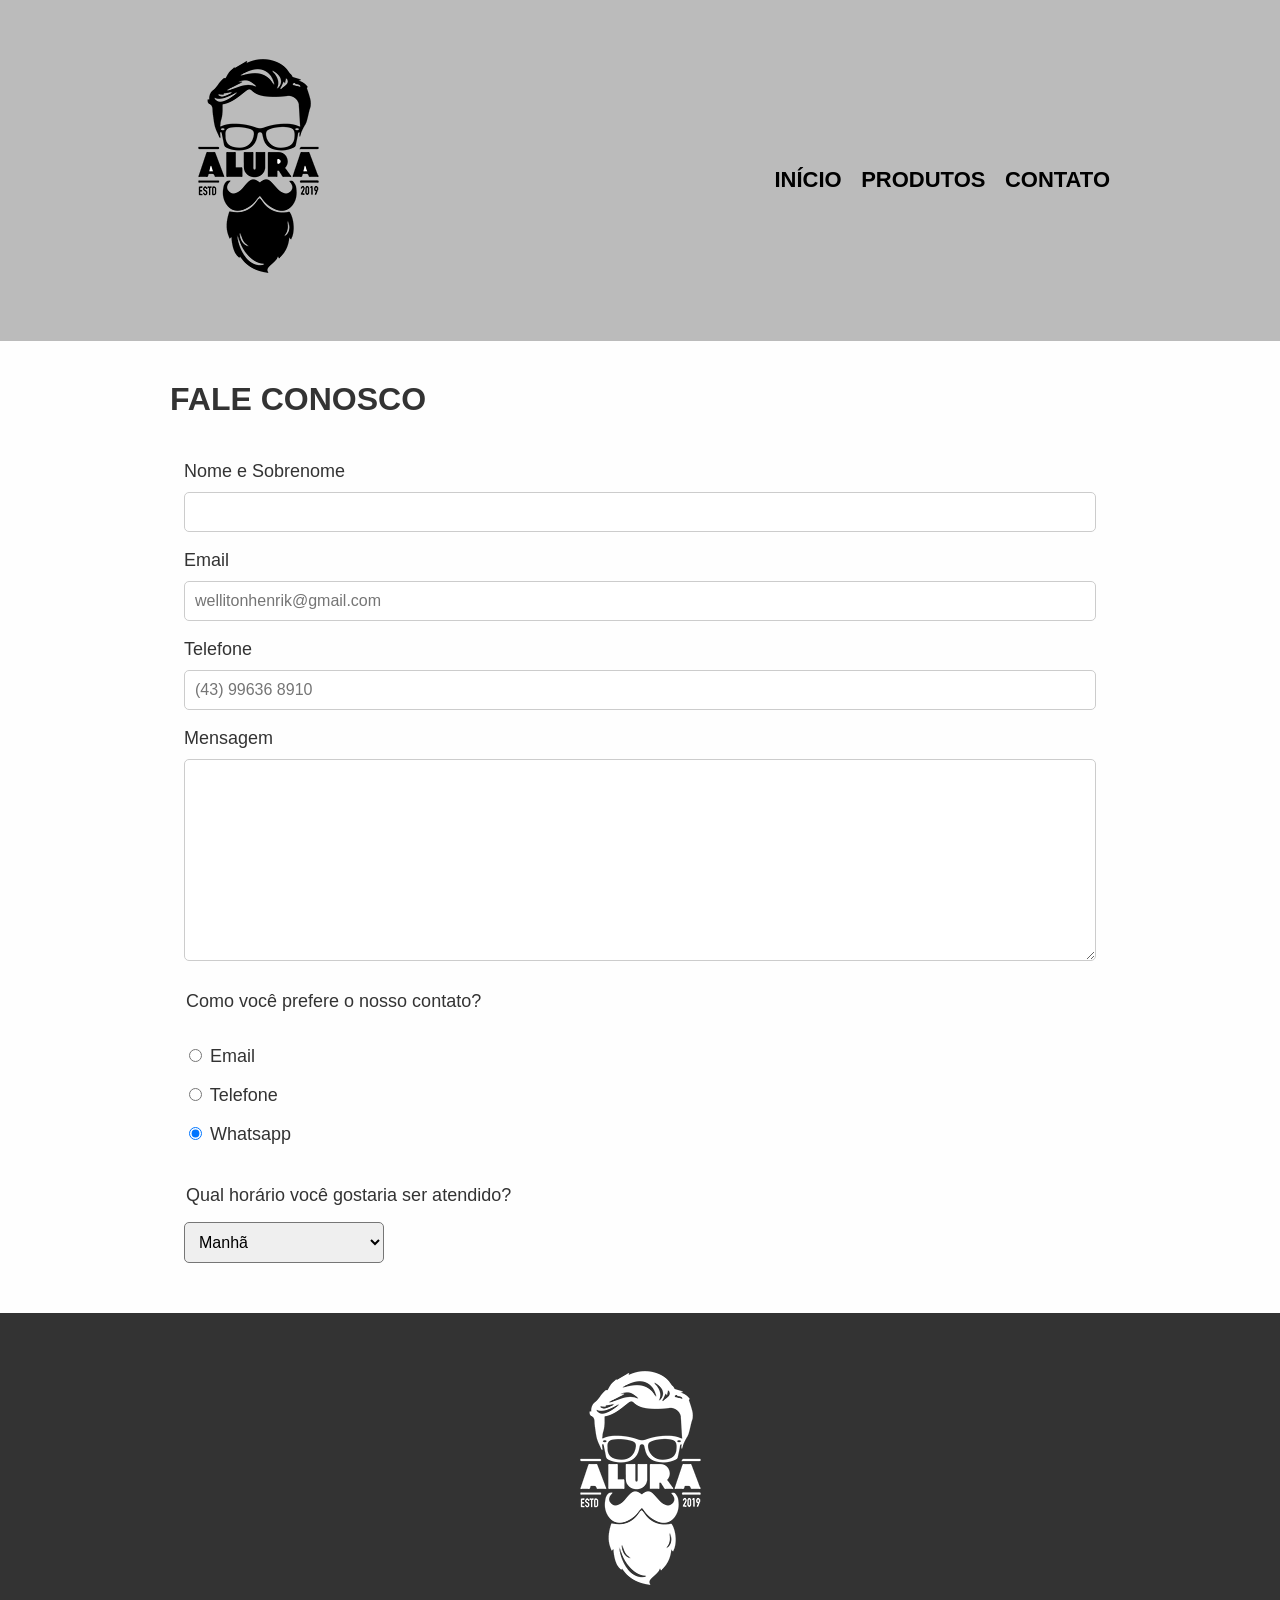
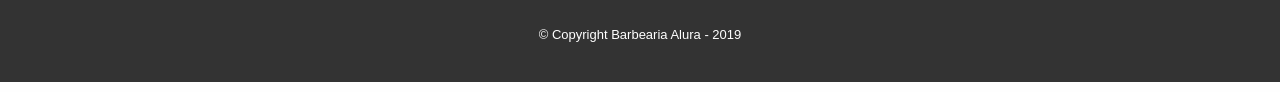
==== contatos.html @ 0443c254 "12213123" ====
<!DOCTYPE html>
<html lang="pt-br">
<head>
    <meta charset="UTF-8">
    <meta name="viewport" content="width=device-width, initial-scale=1.0">
    <title>Barbearia Alura - Contato</title>
    <link rel="stylesheet" href="style.css">
</head>
<body>
    <header>
        <div class="caixa">
            <h1><img src="logo.png" alt="Logo da Barbearia Alura"></h1>
            <nav>
                <ul>
                    <li><a href="index.html">Início</a></li>
                    <li><a href="produtos.html">Produtos</a></li>
                    <li><a href="contatos.html">Contato</a></li>
                </ul>
            </nav>
        </div>
    </header>

    <main>
        <form>
            <h1>FALE CONOSCO</h1>

            <fieldset>
                <p>Nome e Sobrenome</p>
                <input type="text" class="input-texto" required>

                <p>Email</p>
                <input type="email" class="input-texto" required placeholder="wellitonhenrik@gmail.com">

                <p>Telefone</p>
                <input type="tel" class="input-texto" required placeholder="(43) 99636 8910">

                <p>Mensagem</p>
                <textarea cols="70" rows="10" required></textarea>
            </fieldset>

            <fieldset>
                <legend>Como você prefere o nosso contato?</legend>
                <p><input type="radio" name="contato" value="email"> Email</p>
                <p><input type="radio" name="contato" value="Telefone"> Telefone</p>
                <p><input type="radio" name="contato" value="whatsapp" checked> Whatsapp</p>
            </fieldset>

            <fieldset>
                <legend>Qual horário você gostaria ser atendido?</legend>
                <select>
                    <option>Manhã</option>
                    <option>Tarde</option>
                    <option>Noite</option>
                </select>
            </fieldset>
            
            </form>
    </main>

    <footer>
        <img src="logo-branco.png" alt="Logo branca Barbearia Alura">
        <p class="copyright">&copy; Copyright Barbearia Alura - 2019</p>
    </footer>
</body>
</html>
---- style.css ----
body {
    font-family: 'Montserrat', sans-serif;
    margin: 0;
    padding: 0;
    background: #FEFEFE;
    color: #333333;
}

header {
    background: #BBBBBB;
    padding: 20px 0;
}

.caixa {
    position: relative;
    width: 940px;
    margin: 0 auto;
}

nav {
    position: absolute;
    top: 110px;
    right: 0;
}

nav li {
    display: inline;
    margin: 0 0 0 15px;
}

nav a {
    text-transform: uppercase;
    color: #000000;
    font-weight: bold;
    font-size: 22px;
    text-decoration: none;
}

nav a:hover {
    color: #C78C19;
    text-decoration: underline;
}

.titulo-principal {
    padding-left: 20px;
    font-size: 2em;
}

#banner {
    width: 100%;
}

.principal {
    padding: 3em 0;
    background: #FEFEFE;
    width: 940px;
    margin: 0 auto;
}

.titulo-centralizado {
    text-align: center;
    font-size: 2em;
    margin: 0 0 1em;
    clear: both;
}

.principal p {
    margin: 0 0 1em;
    text-align: center;
    font-size: 18px;
    line-height: 1.5;
}

.principal strong {
    font-weight: bold;
}

.principal em {
    font-style: italic;
}

#missao {
    font-size: 20px;
    padding: 20px;
    background: #777777;
    color: #FFFFFF;
    border-radius: 10px;
}

.beneficios {
    padding: 3em 0;
    background: #EEEEEE;
}

.beneficios .titulo-centralizado {
    margin-bottom: 2em;
}

.beneficios ul {
    width: 400px;
    display: inline-block;
    vertical-align: top;
    margin-left: 20%;
}

.itens {
    font-size: 18px;
    font-style: italic;
    line-height: 1.5;
    margin-bottom: 10px;
}

.itens:before {
    content: "★ ";
    color: #C78C19;
}

.imagembeneficios {
    width: 60%;
    max-width: 400px;
    display: inline-block;
    box-shadow: 10px 10px 10px #000000;
    border-radius: 10px;
}

.produtos {
    width: 940px;
    margin: 0 auto;
    padding: 50px 0;
    display: flex;
    justify-content: space-between;
    list-style: none;
}

.produtos li {
    background: #FFFFFF;
    text-align: center;
    width: 30%;
    padding: 30px 20px;
    box-sizing: border-box;
    border: 2px solid #000000;
    border-radius: 10px;
}

.produtos li:hover {
    border-color: #C78C19;
}

.produtos li:active {
    border-color: #088C19;
}

.produtos li:hover h2 {
    font-size: 34px;
}

.produtos h2 {
    font-size: 30px;
    font-weight: bold;
    margin-bottom: 10px;
}

.produtos img {
    max-width: 100%;
    border: 10%;
}

/* Adicione ou substitua isso no final do seu style.css */

footer {
    background: #333333;
    text-align: center;
    padding: 40px 0;
}

.copyright {
    color: #FFFFFF;
    font-size: 13px;
    margin: 20px 0 0;
}

/* Estilos básicos para o formulário de Contato ficar bonito */
form {
    width: 940px;
    margin: 40px auto;
}

form h1 {
    font-size: 2em;
    margin-bottom: 20px;
    font-weight: bold;
}

fieldset {
    border: none;
    margin-bottom: 20px;
}

legend, form p {
    font-size: 18px;
    margin-bottom: 10px;
}

.input-texto {
    display: block;
    width: 100%;
    padding: 10px;
    font-size: 16px;
    margin-bottom: 15px;
    box-sizing: border-box;
    border: 1px solid #CCCCCC;
    border-radius: 5px;
}

textarea {
    display: block;
    width: 100%;
    padding: 10px;
    font-size: 16px;
    box-sizing: border-box;
    border: 1px solid #CCCCCC;
    border-radius: 5px;
}

select {
    padding: 10px;
    font-size: 16px;
    width: 200px;
    border-radius: 5px;
}
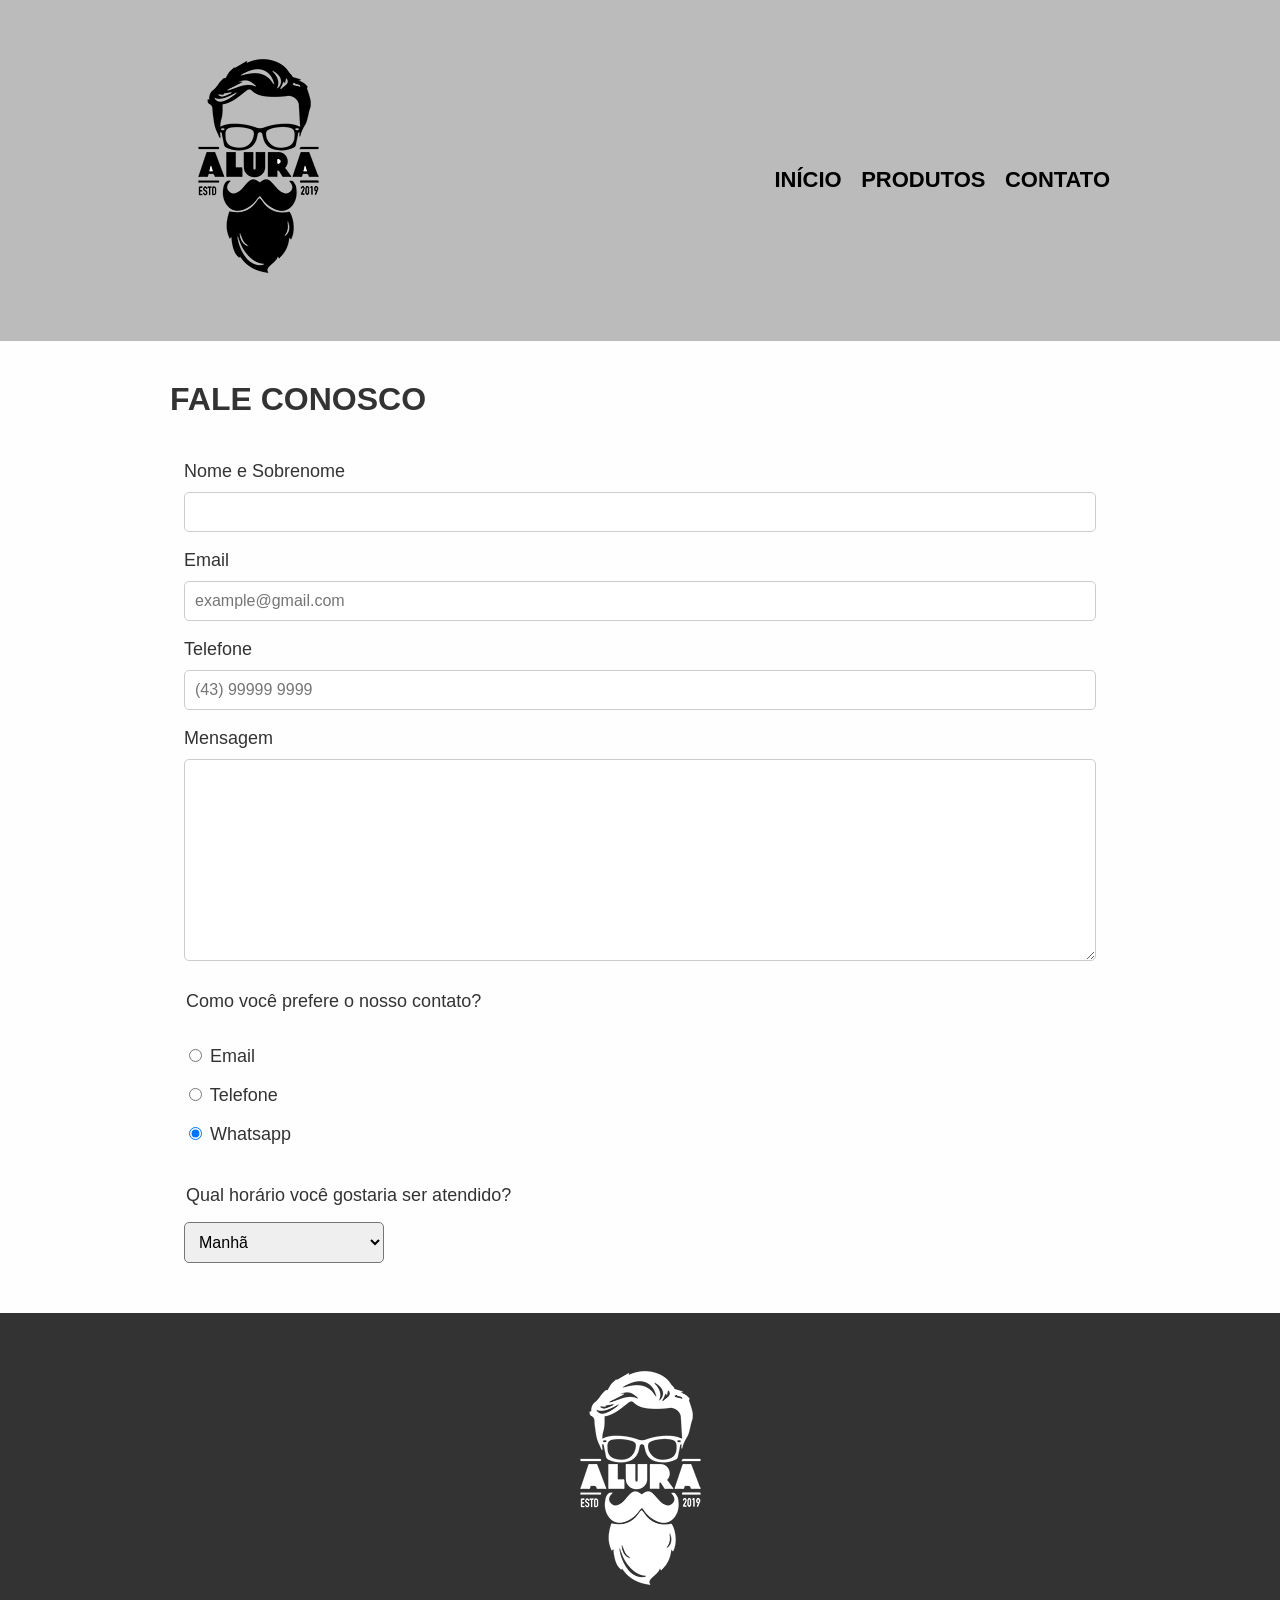
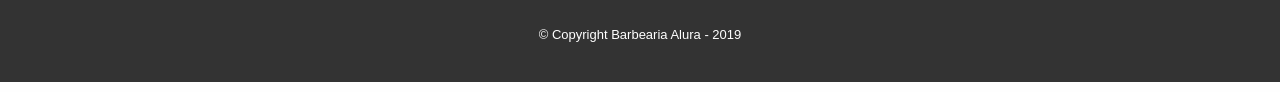
==== commit 14418182: "falta alguns ajustes no index.html e no style.css, só tbm" ====
--- a/contatos.html
+++ b/contatos.html
@@ -12,8 +12,8 @@
             <h1><img src="logo.png" alt="Logo da Barbearia Alura"></h1>
             <nav>
                 <ul>
-                    <li><a href="index.html">Início</a></li>
-                    <li><a href="produtos.html">Produtos</a></li>
+                    <li><a href="produto.html">Início</a></li>
+                    <li><a href="index.html">Produtos</a></li>
                     <li><a href="contatos.html">Contato</a></li>
                 </ul>
             </nav>
@@ -29,10 +29,10 @@
                 <input type="text" class="input-texto" required>
 
                 <p>Email</p>
-                <input type="email" class="input-texto" required placeholder="wellitonhenrik@gmail.com">
+                <input type="email" class="input-texto" required placeholder="example@gmail.com">
 
                 <p>Telefone</p>
-                <input type="tel" class="input-texto" required placeholder="(43) 99636 8910">
+                <input type="tel" class="input-texto" required placeholder="(43) 99999 9999">
 
                 <p>Mensagem</p>
                 <textarea cols="70" rows="10" required></textarea>
